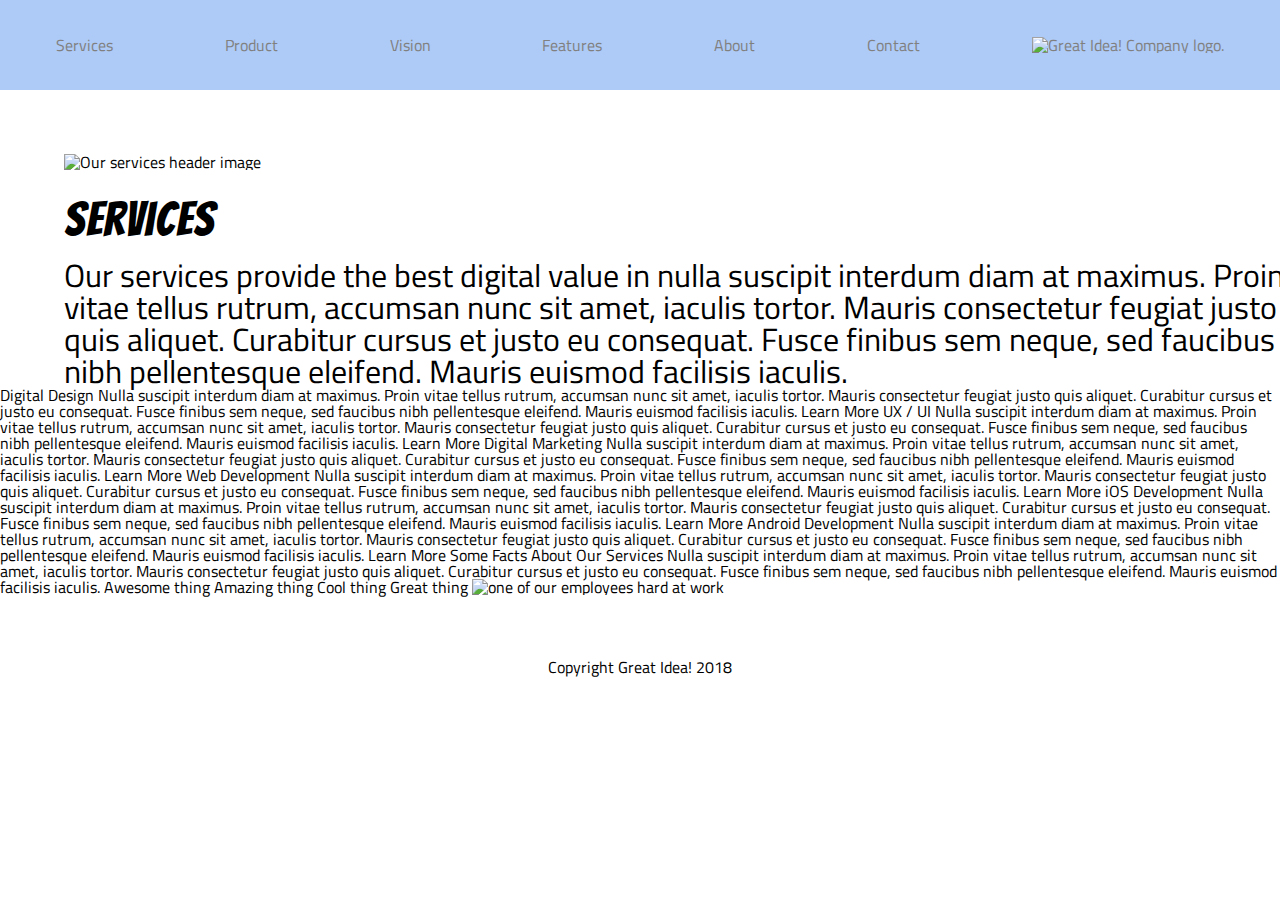
==== great-idea/services.html @ 76a77772 "started services page" ====
<!DOCTYPE html>

<html lang="en">
  <head>
    <meta charset="utf-8" />

    <title>Great Idea!</title>

    <link
      href="https://fonts.googleapis.com/css?family=Bangers|Titillium+Web"
      rel="stylesheet"
    />
    <link rel="stylesheet" href="css/index.css" />

    <!--[if lt IE 9]>
      <script src="https://cdnjs.cloudflare.com/ajax/libs/html5shiv/3.7.3/html5shiv.js"></script>
    <![endif]-->
  </head>

  <body>
    <header>
      <nav class="navbar mg-btm-1">
        <a href="services.html">Services</a>
        <a href="#">Product </a>
        <a href="#">Vision </a>
        <a href="#">Features </a>
        <a href="#">About </a>
        <a href="#">Contact</a>
        <a href="index.html"
          ><img class="logo" src="img/logo.png" alt="Great Idea! Company logo."
        /></a>
      </nav>
    </header>
    <img
      class="full-img mg-btm"
      src="img/services-header.jpg"
      alt="Our services header image"
    />
    <section class="service"> 
      <h3>
        Services
      </h3>
      <p>
        Our services provide the best digital value in nulla suscipit interdum
        diam at maximus. Proin vitae tellus rutrum, accumsan nunc sit amet,
        iaculis tortor. Mauris consectetur feugiat justo quis aliquet. Curabitur
        cursus et justo eu consequat. Fusce finibus sem neque, sed faucibus nibh
        pellentesque eleifend. Mauris euismod facilisis iaculis.
      </p>
    </section>

    Digital Design Nulla suscipit interdum diam at maximus. Proin vitae tellus
    rutrum, accumsan nunc sit amet, iaculis tortor. Mauris consectetur feugiat
    justo quis aliquet. Curabitur cursus et justo eu consequat. Fusce finibus
    sem neque, sed faucibus nibh pellentesque eleifend. Mauris euismod facilisis
    iaculis. Learn More UX / UI Nulla suscipit interdum diam at maximus. Proin
    vitae tellus rutrum, accumsan nunc sit amet, iaculis tortor. Mauris
    consectetur feugiat justo quis aliquet. Curabitur cursus et justo eu
    consequat. Fusce finibus sem neque, sed faucibus nibh pellentesque eleifend.
    Mauris euismod facilisis iaculis. Learn More Digital Marketing Nulla
    suscipit interdum diam at maximus. Proin vitae tellus rutrum, accumsan nunc
    sit amet, iaculis tortor. Mauris consectetur feugiat justo quis aliquet.
    Curabitur cursus et justo eu consequat. Fusce finibus sem neque, sed
    faucibus nibh pellentesque eleifend. Mauris euismod facilisis iaculis. Learn
    More Web Development Nulla suscipit interdum diam at maximus. Proin vitae
    tellus rutrum, accumsan nunc sit amet, iaculis tortor. Mauris consectetur
    feugiat justo quis aliquet. Curabitur cursus et justo eu consequat. Fusce
    finibus sem neque, sed faucibus nibh pellentesque eleifend. Mauris euismod
    facilisis iaculis. Learn More iOS Development Nulla suscipit interdum diam
    at maximus. Proin vitae tellus rutrum, accumsan nunc sit amet, iaculis
    tortor. Mauris consectetur feugiat justo quis aliquet. Curabitur cursus et
    justo eu consequat. Fusce finibus sem neque, sed faucibus nibh pellentesque
    eleifend. Mauris euismod facilisis iaculis. Learn More Android Development
    Nulla suscipit interdum diam at maximus. Proin vitae tellus rutrum, accumsan
    nunc sit amet, iaculis tortor. Mauris consectetur feugiat justo quis
    aliquet. Curabitur cursus et justo eu consequat. Fusce finibus sem neque,
    sed faucibus nibh pellentesque eleifend. Mauris euismod facilisis iaculis.
    Learn More Some Facts About Our Services Nulla suscipit interdum diam at
    maximus. Proin vitae tellus rutrum, accumsan nunc sit amet, iaculis tortor.
    Mauris consectetur feugiat justo quis aliquet. Curabitur cursus et justo eu
    consequat. Fusce finibus sem neque, sed faucibus nibh pellentesque eleifend.
    Mauris euismod facilisis iaculis. Awesome thing Amazing thing Cool thing
    Great thing

    <img
      class="services-info-img"
      src="img/services-info.png"
      alt="one of our employees hard at work"
    />

    <footer>
      Copyright Great Idea! 2018
    </footer>
  </body>
</html>
---- great-idea/css/index.css ----
/* http://meyerweb.com/eric/tools/css/reset/ 
   v2.0 | 20110126
   License: none (public domain)
*/

html,
body,
div,
span,
applet,
object,
iframe,
h1,
h2,
h3,
h4,
h5,
h6,
p,
blockquote,
pre,
a,
abbr,
acronym,
address,
big,
cite,
code,
del,
dfn,
em,
img,
ins,
kbd,
q,
s,
samp,
small,
strike,
strong,
sub,
sup,
tt,
var,
b,
u,
i,
center,
dl,
dt,
dd,
ol,
ul,
li,
fieldset,
form,
label,
legend,
table,
caption,
tbody,
tfoot,
thead,
tr,
th,
td,
article,
aside,
canvas,
details,
embed,
figure,
figcaption,
footer,
header,
hgroup,
menu,
nav,
output,
ruby,
section,
summary,
time,
mark,
audio,
video {
  margin: 0;
  padding: 0;
  border: 0;
  font-size: 100%;
  font: inherit;
  vertical-align: baseline;
}
/* HTML5 display-role reset for older browsers */
article,
aside,
details,
figcaption,
figure,
footer,
header,
hgroup,
menu,
nav,
section {
  display: block;
}
body {
  line-height: 1;
}
ol,
ul {
  list-style: none;
}
blockquote,
q {
  quotes: none;
}
blockquote:before,
blockquote:after,
q:before,
q:after {
  content: "";
  content: none;
}
table {
  border-collapse: collapse;
  border-spacing: 0;
}

/* Set every element's box-sizing to border-box */
* {
  box-sizing: border-box;
}

html,
body {
  height: 100%;
  font-family: "Titillium Web", sans-serif;
}

h1,
h2,
h3,
h4,
h5 {
  font-family: "Bangers", cursive;
  letter-spacing: 1px;
  margin-bottom: 15px;
}

/* Copy and paste your work from yesterday here and start to refactor into flexbox */

.navbar {
  display: flex;
  justify-content: space-around;
  align-items: center;
  flex-wrap: wrap;
  width: 100%;
  height: 90px;
  z-index: 1000;
  background: rgba(120, 166, 240, 0.6);
}

.navbar a {
  text-decoration: none;
  color: gray;
  transition: all 0.2s;
  width: auto;
}

.navbar a:hover {
  color: black;
  font-weight: 1000;
}

h1 {
  font-size: 800%;
}

h3 {
  font-size: 300%;
}

p {
  font-size: 200%;
  margin-right: 1%;
}

.section-one {
  display: flex;
  width: 100%;
  height: auto;
  justify-content: space-around;
  align-items: center;
  position: relative;
}

#cta {
  display: flex;
  flex-direction: column;
  justify-content: center;
  align-items: center;
  text-align: center;
  width: 48%;
  height: auto;
  padding: 2%;
}

#img-1 {
  display: flex;
  justify-content: space-evenly;
  align-items: center;
  width: 48%;
  height: auto;
}

#img-1 img {
  width: 75%;
  height: auto;
}

.ln-break {
  border: solid 2px black;
  margin: 0% 5%;
}

#btn {
  font-family: "Titillium Web", sans-serif;
  width: 40%;
  border: solid 1px black;
  background: white;
  font-size: large;
  transition: all 0.3s;
  box-shadow: 10px 10px 40px 0px rgba(0, 0, 0, 0.5);
}

#btn:hover {
  color: white;
  background: black;
  cursor: pointer;
}

.about {
  display: flex;
  justify-content: space-between;
  margin: 5%;
}

.about div {
  width: 48%;
}

.full-img {
  margin: 0 5%;
  width: 90%;
}

.services {
  display: flex;
  justify-content: space-between;
  margin: 5%;
}

.services div {
  margin-right: 5%;
  width: 31%;
}

.services div:last-child {
  margin-right: 0;
}

address {
  margin: 5%;
}

footer {
  margin: 5%;
  text-align: center;
}

.mg-btm {
  margin-bottom: 2%;
}

.mg-btm-1 {
  margin-bottom: 5%;
}

.service {
	margin: 0 5%;
	width: 100%;
}
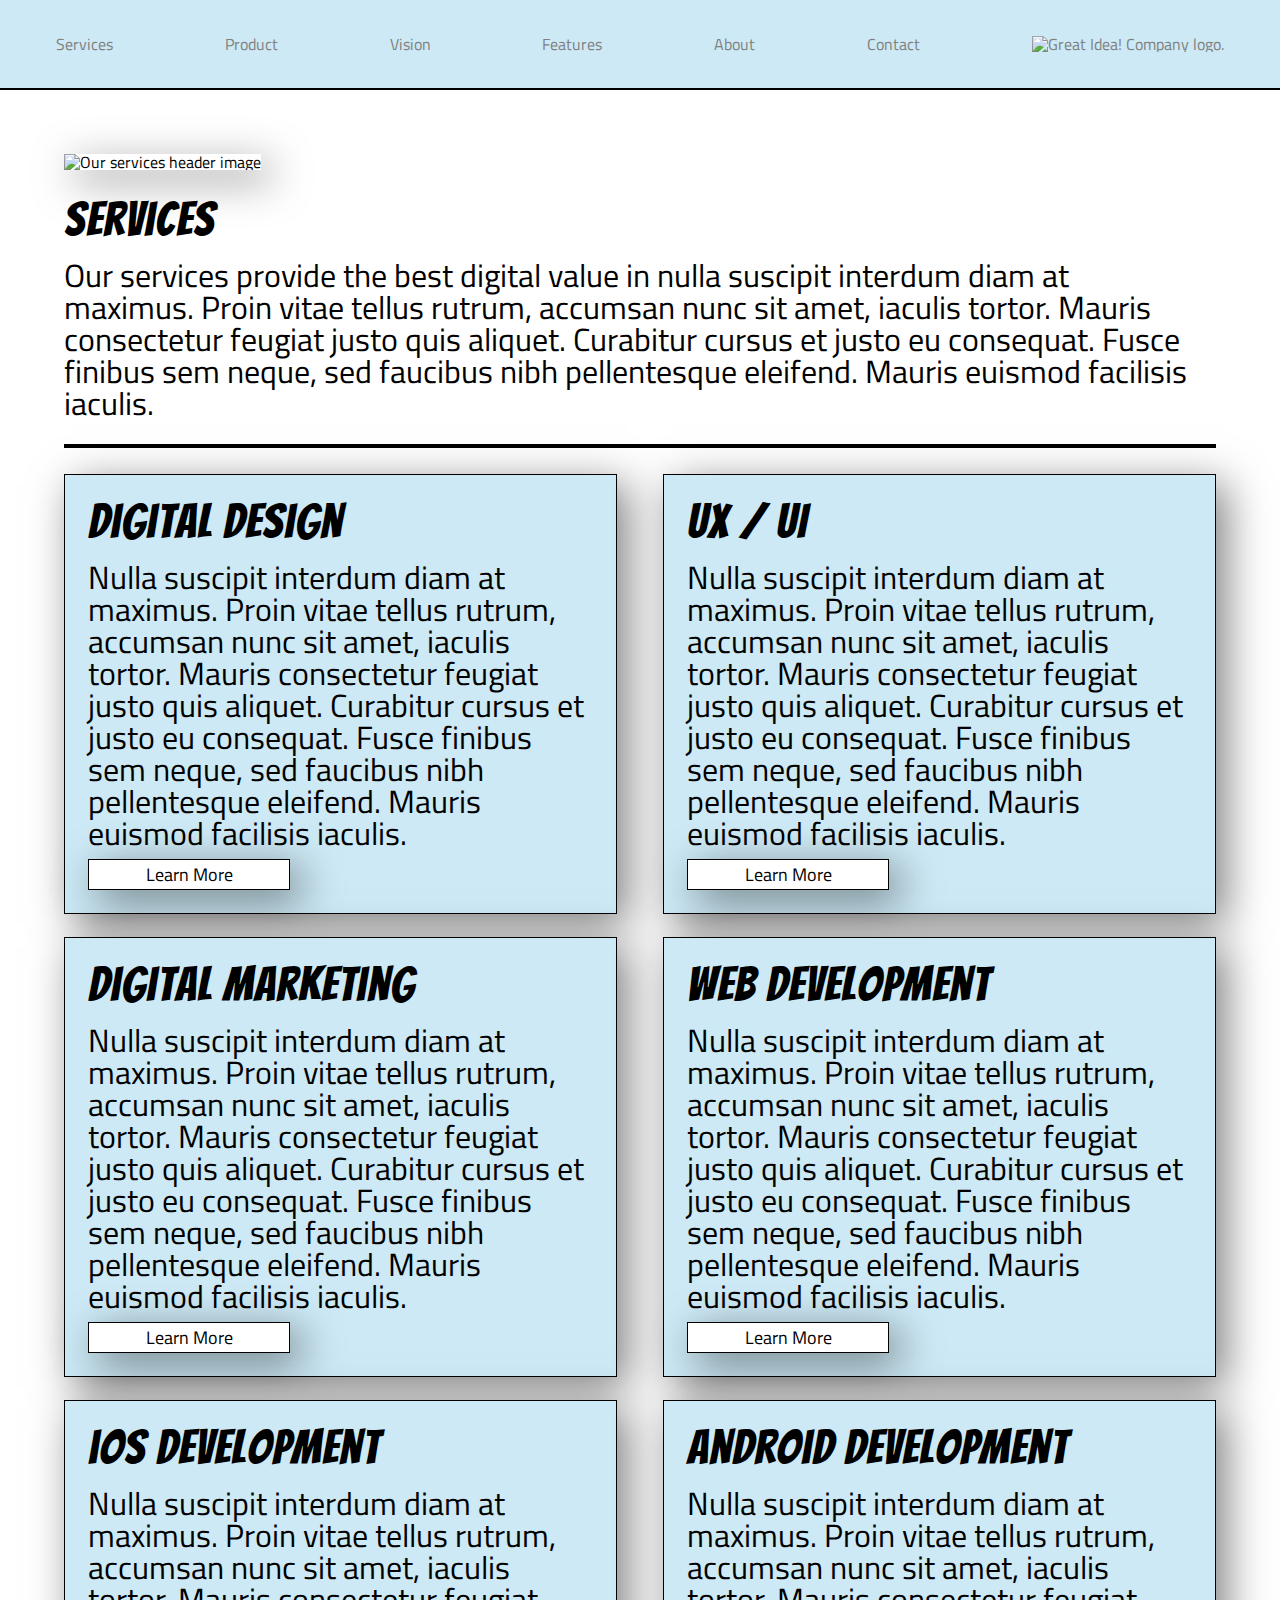
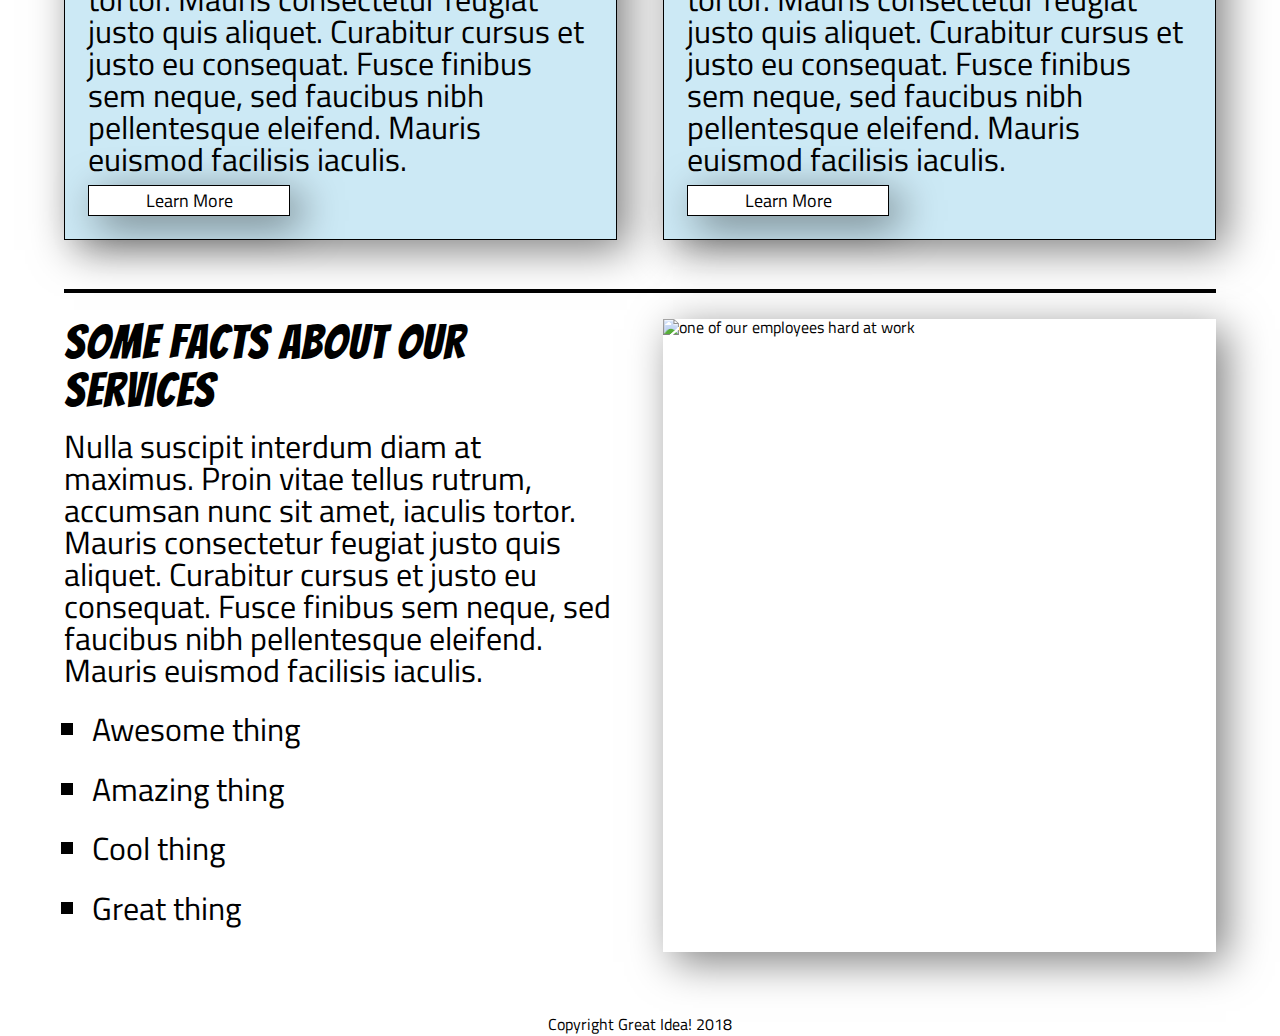
==== commit aca823db: "services page complete" ====
--- a/great-idea/services.html
+++ b/great-idea/services.html
@@ -36,7 +36,7 @@
       src="img/services-header.jpg"
       alt="Our services header image"
     />
-    <section class="service"> 
+    <section class="service">
       <h3>
         Services
       </h3>
@@ -48,46 +48,119 @@
         pellentesque eleifend. Mauris euismod facilisis iaculis.
       </p>
     </section>
-
-    Digital Design Nulla suscipit interdum diam at maximus. Proin vitae tellus
-    rutrum, accumsan nunc sit amet, iaculis tortor. Mauris consectetur feugiat
-    justo quis aliquet. Curabitur cursus et justo eu consequat. Fusce finibus
-    sem neque, sed faucibus nibh pellentesque eleifend. Mauris euismod facilisis
-    iaculis. Learn More UX / UI Nulla suscipit interdum diam at maximus. Proin
-    vitae tellus rutrum, accumsan nunc sit amet, iaculis tortor. Mauris
-    consectetur feugiat justo quis aliquet. Curabitur cursus et justo eu
-    consequat. Fusce finibus sem neque, sed faucibus nibh pellentesque eleifend.
-    Mauris euismod facilisis iaculis. Learn More Digital Marketing Nulla
-    suscipit interdum diam at maximus. Proin vitae tellus rutrum, accumsan nunc
-    sit amet, iaculis tortor. Mauris consectetur feugiat justo quis aliquet.
-    Curabitur cursus et justo eu consequat. Fusce finibus sem neque, sed
-    faucibus nibh pellentesque eleifend. Mauris euismod facilisis iaculis. Learn
-    More Web Development Nulla suscipit interdum diam at maximus. Proin vitae
-    tellus rutrum, accumsan nunc sit amet, iaculis tortor. Mauris consectetur
-    feugiat justo quis aliquet. Curabitur cursus et justo eu consequat. Fusce
-    finibus sem neque, sed faucibus nibh pellentesque eleifend. Mauris euismod
-    facilisis iaculis. Learn More iOS Development Nulla suscipit interdum diam
-    at maximus. Proin vitae tellus rutrum, accumsan nunc sit amet, iaculis
-    tortor. Mauris consectetur feugiat justo quis aliquet. Curabitur cursus et
-    justo eu consequat. Fusce finibus sem neque, sed faucibus nibh pellentesque
-    eleifend. Mauris euismod facilisis iaculis. Learn More Android Development
-    Nulla suscipit interdum diam at maximus. Proin vitae tellus rutrum, accumsan
-    nunc sit amet, iaculis tortor. Mauris consectetur feugiat justo quis
-    aliquet. Curabitur cursus et justo eu consequat. Fusce finibus sem neque,
-    sed faucibus nibh pellentesque eleifend. Mauris euismod facilisis iaculis.
-    Learn More Some Facts About Our Services Nulla suscipit interdum diam at
-    maximus. Proin vitae tellus rutrum, accumsan nunc sit amet, iaculis tortor.
-    Mauris consectetur feugiat justo quis aliquet. Curabitur cursus et justo eu
-    consequat. Fusce finibus sem neque, sed faucibus nibh pellentesque eleifend.
-    Mauris euismod facilisis iaculis. Awesome thing Amazing thing Cool thing
-    Great thing
-
-    <img
-      class="services-info-img"
-      src="img/services-info.png"
-      alt="one of our employees hard at work"
-    />
-
+    <div class="ln-break"></div>
+    <section class="service service-brkdwn">
+      <div class="card mg-btm">
+        <h3>
+          Digital Design
+        </h3>
+        <p class="mg-btm">
+          Nulla suscipit interdum diam at maximus. Proin vitae tellus rutrum,
+          accumsan nunc sit amet, iaculis tortor. Mauris consectetur feugiat
+          justo quis aliquet. Curabitur cursus et justo eu consequat. Fusce
+          finibus sem neque, sed faucibus nibh pellentesque eleifend. Mauris
+          euismod facilisis iaculis.
+        </p>
+        <button class="btn">
+          Learn More
+        </button>
+      </div>
+      <div class="card mg-btm">
+        <h3>
+          UX / UI
+        </h3>
+        <p class="mg-btm">
+          Nulla suscipit interdum diam at maximus. Proin vitae tellus rutrum,
+          accumsan nunc sit amet, iaculis tortor. Mauris consectetur feugiat
+          justo quis aliquet. Curabitur cursus et justo eu consequat. Fusce
+          finibus sem neque, sed faucibus nibh pellentesque eleifend. Mauris
+          euismod facilisis iaculis.
+        </p>
+        <button class="btn">
+          Learn More
+        </button>
+      </div>
+      <div class="card mg-btm">
+        <h3>
+          Digital Marketing
+        </h3>
+        <p class="mg-btm">
+          Nulla suscipit interdum diam at maximus. Proin vitae tellus rutrum,
+          accumsan nunc sit amet, iaculis tortor. Mauris consectetur feugiat
+          justo quis aliquet. Curabitur cursus et justo eu consequat. Fusce
+          finibus sem neque, sed faucibus nibh pellentesque eleifend. Mauris
+          euismod facilisis iaculis.
+        </p>
+        <button class="btn">
+          Learn More
+        </button>
+      </div>
+      <div class="card mg-btm">
+        <h3>
+          Web Development
+        </h3>
+        <p class="mg-btm">
+          Nulla suscipit interdum diam at maximus. Proin vitae tellus rutrum,
+          accumsan nunc sit amet, iaculis tortor. Mauris consectetur feugiat
+          justo quis aliquet. Curabitur cursus et justo eu consequat. Fusce
+          finibus sem neque, sed faucibus nibh pellentesque eleifend. Mauris
+          euismod facilisis iaculis.
+        </p>
+        <button class="btn">
+          Learn More
+        </button>
+      </div>
+      <div class="card mg-btm">
+        <h3>iOS Development</h3>
+        <p class="mg-btm">
+          Nulla suscipit interdum diam at maximus. Proin vitae tellus rutrum,
+          accumsan nunc sit amet, iaculis tortor. Mauris consectetur feugiat
+          justo quis aliquet. Curabitur cursus et justo eu consequat. Fusce
+          finibus sem neque, sed faucibus nibh pellentesque eleifend. Mauris
+          euismod facilisis iaculis.
+        </p>
+        <button class="btn">
+          Learn More
+        </button>
+      </div>
+      <div class="card mg-btm">
+        <h3>Android Development</h3>
+        <p class="mg-btm">
+          Nulla suscipit interdum diam at maximus. Proin vitae tellus rutrum,
+          accumsan nunc sit amet, iaculis tortor. Mauris consectetur feugiat
+          justo quis aliquet. Curabitur cursus et justo eu consequat. Fusce
+          finibus sem neque, sed faucibus nibh pellentesque eleifend. Mauris
+          euismod facilisis iaculis.
+        </p>
+        <button class="btn">
+          Learn More
+        </button>
+      </div>
+    </section>
+    <div class="ln-break"></div>
+    <section class="service-facts">
+      <div id="facts">
+        <h3>Some Facts About Our Services</h3>
+        <p>
+          Nulla suscipit interdum diam at maximus. Proin vitae tellus rutrum,
+          accumsan nunc sit amet, iaculis tortor. Mauris consectetur feugiat
+          justo quis aliquet. Curabitur cursus et justo eu consequat. Fusce
+          finibus sem neque, sed faucibus nibh pellentesque eleifend. Mauris
+          euismod facilisis iaculis.
+        </p>
+        <ul>
+          <li>Awesome thing</li>
+          <li>Amazing thing</li>
+          <li>Cool thing</li>
+          <li>Great thing</li>
+        </ul>
+      </div>
+      <img
+        class="services-info-img"
+        src="img/services-info.png"
+        alt="one of our employees hard at work"
+      />
+    </section>
     <footer>
       Copyright Great Idea! 2018
     </footer>
--- a/great-idea/css/index.css
+++ b/great-idea/css/index.css
@@ -159,7 +159,8 @@
   width: 100%;
   height: 90px;
   z-index: 1000;
-  background: rgba(120, 166, 240, 0.6);
+  background: rgb(204, 233, 245);
+  border-bottom: solid 2px black;
 }
 
 .navbar a {
@@ -187,6 +188,10 @@
   margin-right: 1%;
 }
 
+img {
+  box-shadow: 10px 10px 40px 0px rgba(0, 0, 0, 0.5);
+}
+
 .section-one {
   display: flex;
   width: 100%;
@@ -194,6 +199,7 @@
   justify-content: space-around;
   align-items: center;
   position: relative;
+  margin: 5% 0;
 }
 
 #cta {
@@ -215,6 +221,10 @@
   height: auto;
 }
 
+.logo {
+  box-shadow: none;
+}
+
 #img-1 img {
   width: 75%;
   height: auto;
@@ -222,10 +232,10 @@
 
 .ln-break {
   border: solid 2px black;
-  margin: 0% 5%;
-}
-
-#btn {
+  margin: 2% 5%;
+}
+
+.btn {
   font-family: "Titillium Web", sans-serif;
   width: 40%;
   border: solid 1px black;
@@ -233,6 +243,7 @@
   font-size: large;
   transition: all 0.3s;
   box-shadow: 10px 10px 40px 0px rgba(0, 0, 0, 0.5);
+  cursor: pointer;
 }
 
 #btn:hover {
@@ -289,6 +300,39 @@
 }
 
 .service {
-	margin: 0 5%;
-	width: 100%;
-}+  margin: 0 5%;
+}
+
+.service-brkdwn {
+  display: flex;
+  flex-wrap: wrap;
+  justify-content: space-between;
+}
+
+.card {
+  border: 1px solid black;
+  width: 48%;
+  background: rgb(204, 233, 245);
+  padding: 2%;
+  box-shadow: 10px 10px 40px 0px rgba(0, 0, 0, 0.5);
+}
+
+.service-facts {
+  margin: 0 5%;
+  display: flex;
+  justify-content: space-between;
+}
+
+#facts {
+  width: 48%;
+}
+
+.services-info-img {
+  width: 48%;
+}
+
+ul li {
+  list-style-type: square;
+  font-size: 200%;
+  margin: 5%;
+}
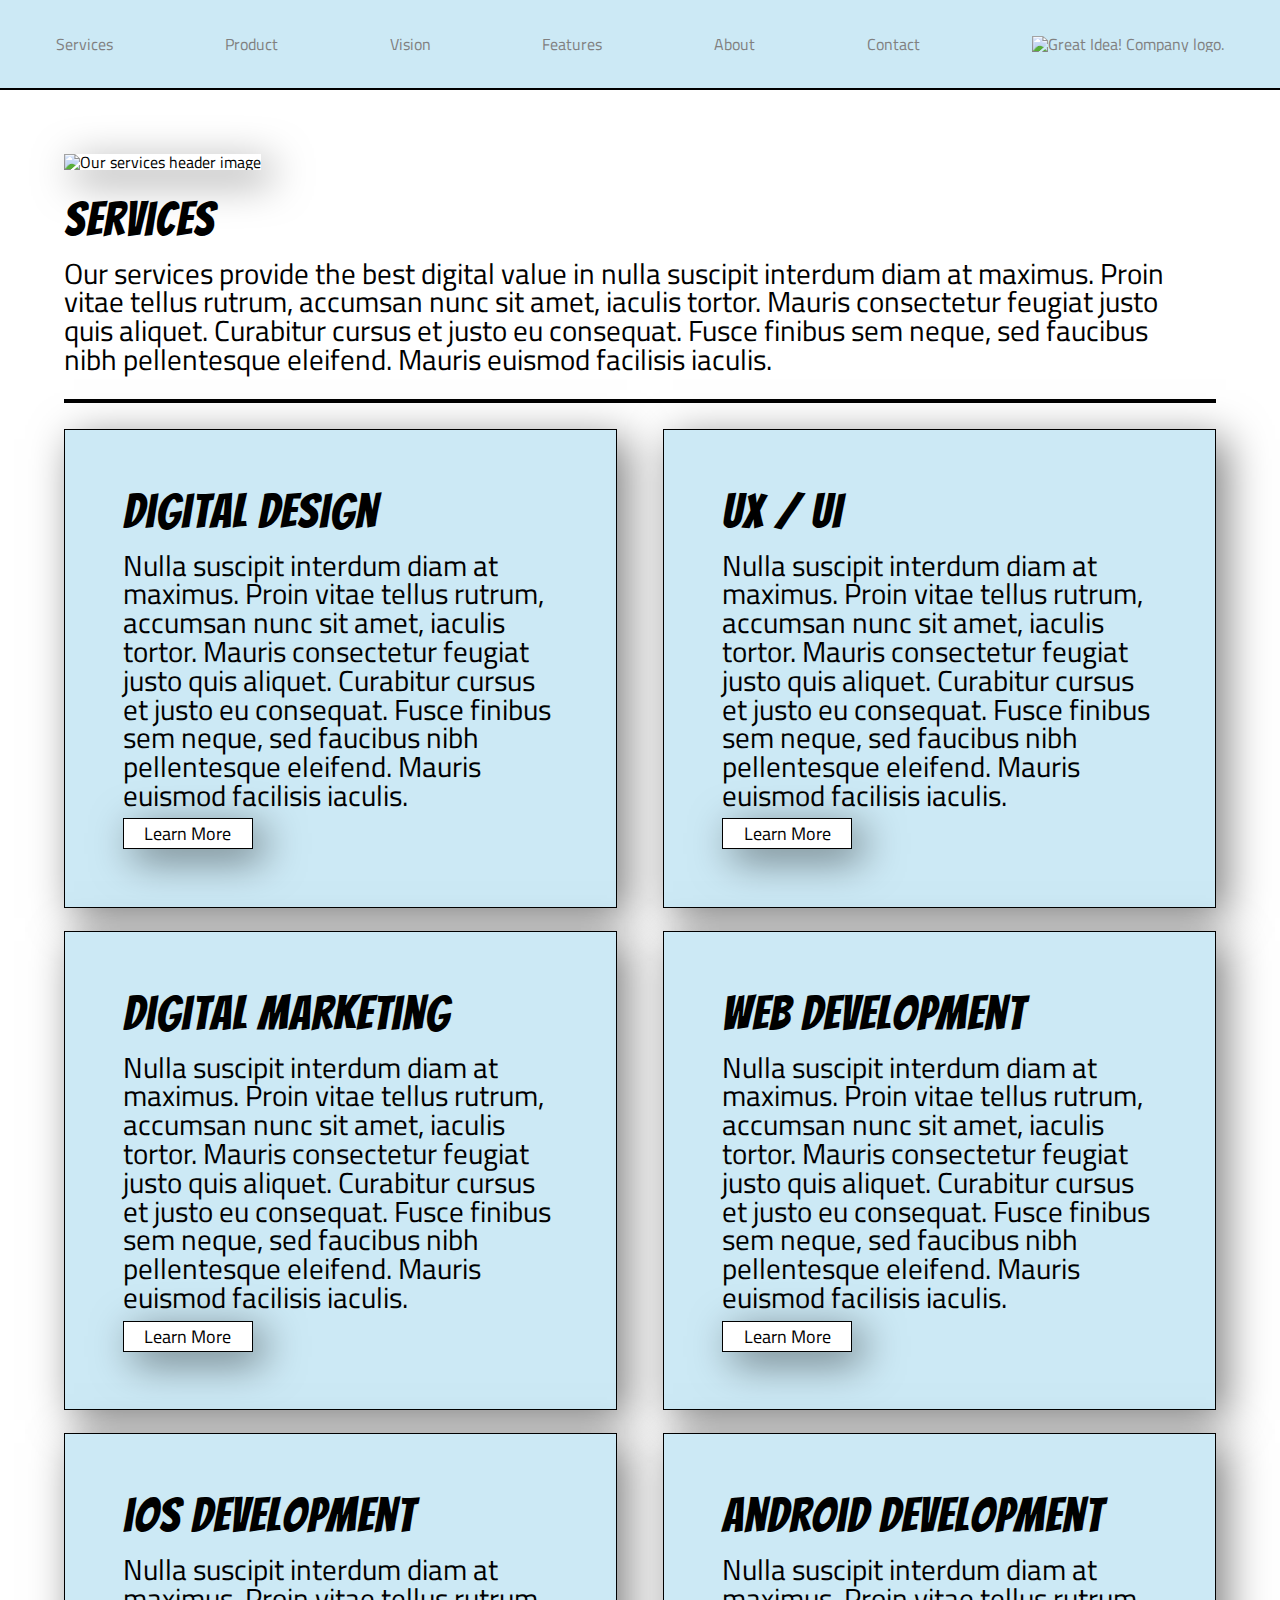
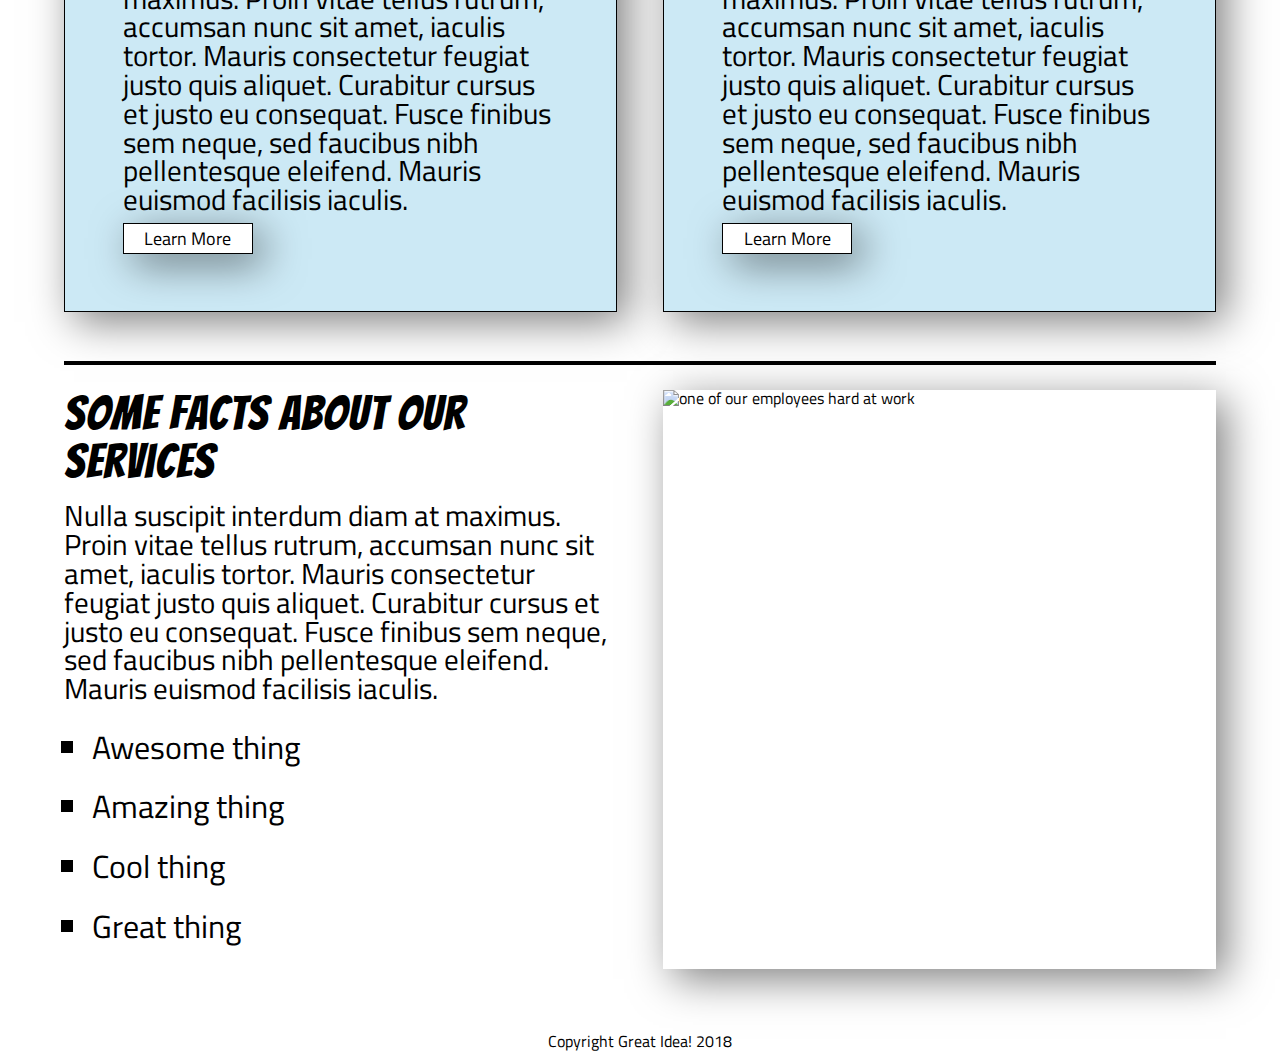
==== commit dd0b3777: "added contact page" ====
--- a/great-idea/services.html
+++ b/great-idea/services.html
@@ -25,7 +25,7 @@
         <a href="#">Vision </a>
         <a href="#">Features </a>
         <a href="#">About </a>
-        <a href="#">Contact</a>
+        <a href="contact.html">Contact</a>
         <a href="index.html"
           ><img class="logo" src="img/logo.png" alt="Great Idea! Company logo."
         /></a>
--- a/great-idea/css/index.css
+++ b/great-idea/css/index.css
@@ -184,7 +184,7 @@
 }
 
 p {
-  font-size: 200%;
+  font-size: 180%;
   margin-right: 1%;
 }
 
@@ -228,6 +228,7 @@
 #img-1 img {
   width: 75%;
   height: auto;
+  box-shadow: none;
 }
 
 .ln-break {
@@ -237,7 +238,7 @@
 
 .btn {
   font-family: "Titillium Web", sans-serif;
-  width: 40%;
+  width: 30%;
   border: solid 1px black;
   background: white;
   font-size: large;
@@ -313,7 +314,7 @@
   border: 1px solid black;
   width: 48%;
   background: rgb(204, 233, 245);
-  padding: 2%;
+  padding: 5%;
   box-shadow: 10px 10px 40px 0px rgba(0, 0, 0, 0.5);
 }
 
@@ -336,3 +337,34 @@
   font-size: 200%;
   margin: 5%;
 }
+
+@media only screen and (max-width: 600px) {
+  .service-brkdwn {
+    display: flex;
+    flex-direction: column;
+    flex-wrap: wrap;
+    justify-content: space-around;
+  }
+
+  .card {
+    width: 100%;
+    margin-top: 2%;
+  }
+}
+
+.contact {
+  margin: 0 5%;
+  width: 90%;
+}
+
+.container {
+  margin: 0 5%;
+  background: rgb(204, 233, 245);
+  padding: 5%;
+  border: 1px solid black;
+}
+
+form {
+  display: flex;
+  flex-direction: column;
+}
